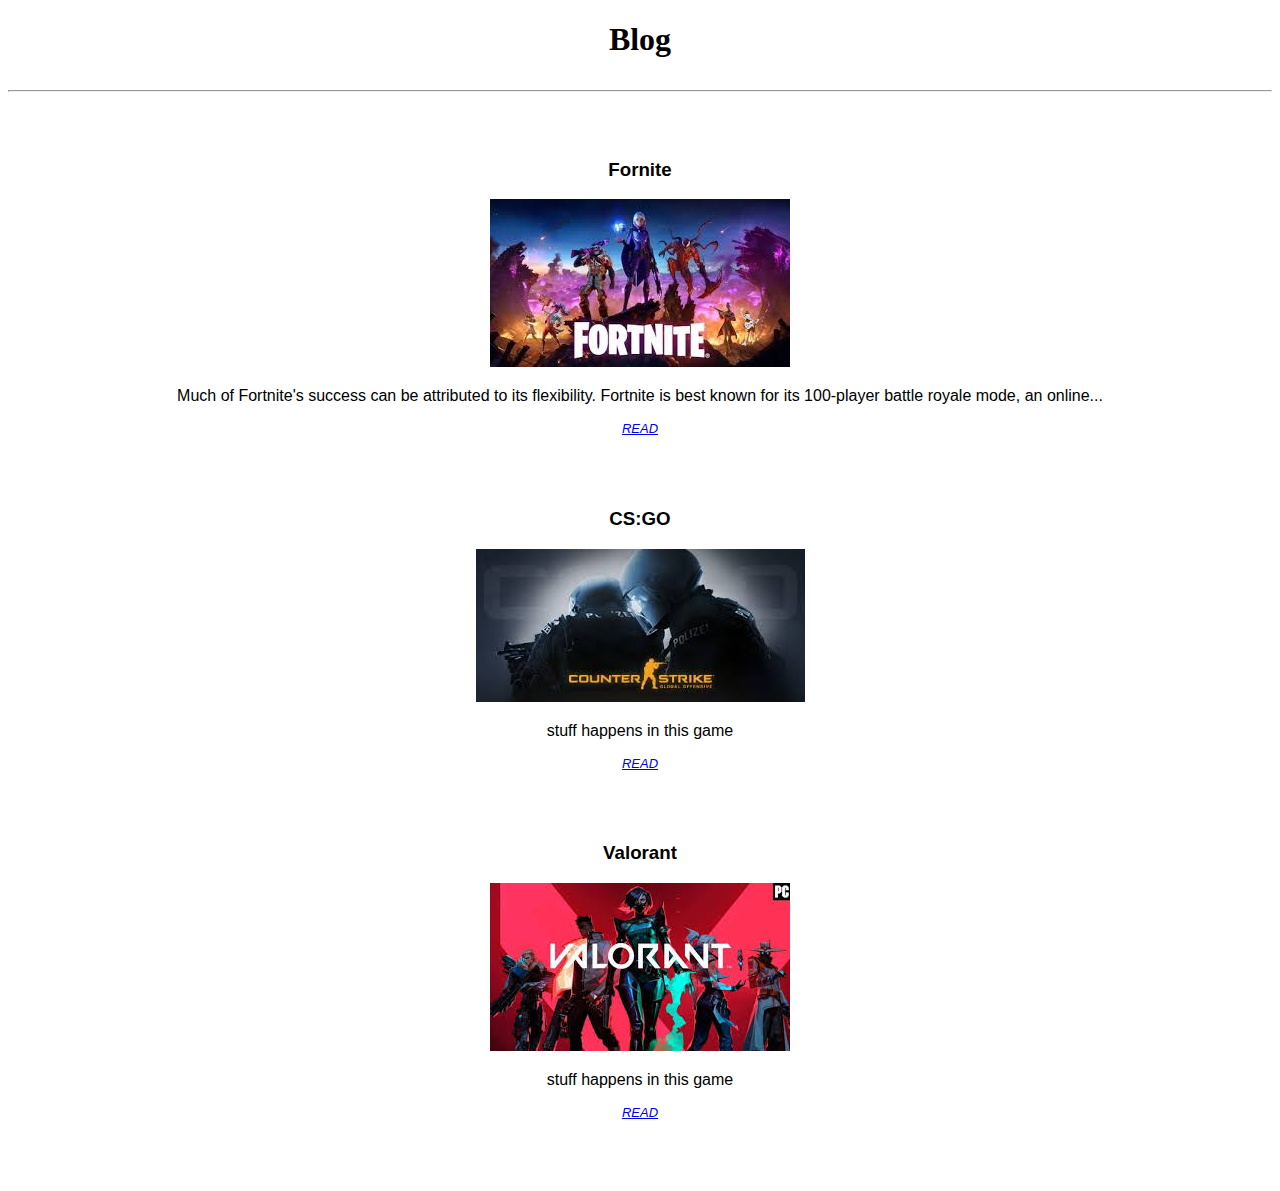
==== Blog Project/index.html @ 33e7494a "blog html" ====
<!DOCTYPE html>
<html lang="en">
<head>
    <meta charset="UTF-8">
    <meta http-equiv="X-UA-Compatible" content="IE=edge">
    <meta name="viewport" content="width=device-width, initial-scale=1.0">
    <title>Document</title>
    <link rel="stylesheet" href="style.css">
</head>
<body>
    <h1 class="top-header">Blog</h1>
    <hr>
    <div class="body">
        <div class="blog1">
            <h3 class="title">Fornite</h3>
            <p class="pic1"><img src=pics/fornite.jpg.jpg></p>
            <p class="descrip">Much of Fortnite's success can be attributed to its flexibility. Fortnite is best known for its 100-player battle royale mode, an online...</p>
            <p class="link"><a href="https://classroom.google.com/u/1/c/Mzg4MjgzODg1OTE5/a/Mzk2MjIwOTY2MjYz/details">READ</a></p>
        </div>
        <div class="blog2">     
            <h3 class="title">CS:GO</h3>
            <p class="pic2"><img src=pics/csgo.jpg></p>
            <p class="descrip">stuff happens in this game</p>
            <p class="link"><a href="https://classroom.google.com/u/1/c/Mzg4MjgzODg1OTE5/a/Mzk2MjIwOTY2MjYz/details">READ</a></p>
        </div> 
        <div class="blog3">        
            <h3 class="title">Valorant</h3>
            <p class="pic3"><img src=pics/valo.jpg></p>
            <p class="descrip">stuff happens in this game</p>
            <p class="link"><a href="https://classroom.google.com/u/1/c/Mzg4MjgzODg1OTE5/a/Mzk2MjIwOTY2MjYz/details">READ</a></p>
        </div>
    </div>

       
</body>
</html>
---- Blog Project/style.css ----
.body {
  font-family: "Libre Franklin", sans-serif;
}
.top-header {
  text-align: center;
  padding-bottom: 10px;
}
.title {
  text-align: center;
}
.descrip {
  text-align: center;
}
.link {
  text-align: center;
  font-style: italic;
  font-size: small;
}
.pic1 {
  text-align: center;
}
.pic2 {
  text-align: center;
}
.pic3 {
  text-align: center;
}
.blog1 {
  padding-top: 40px;
  padding-bottom: 40px;
}
.blog2 {
  padding-bottom: 40px;
}
.blog3 {
  padding-bottom: 50px;
}
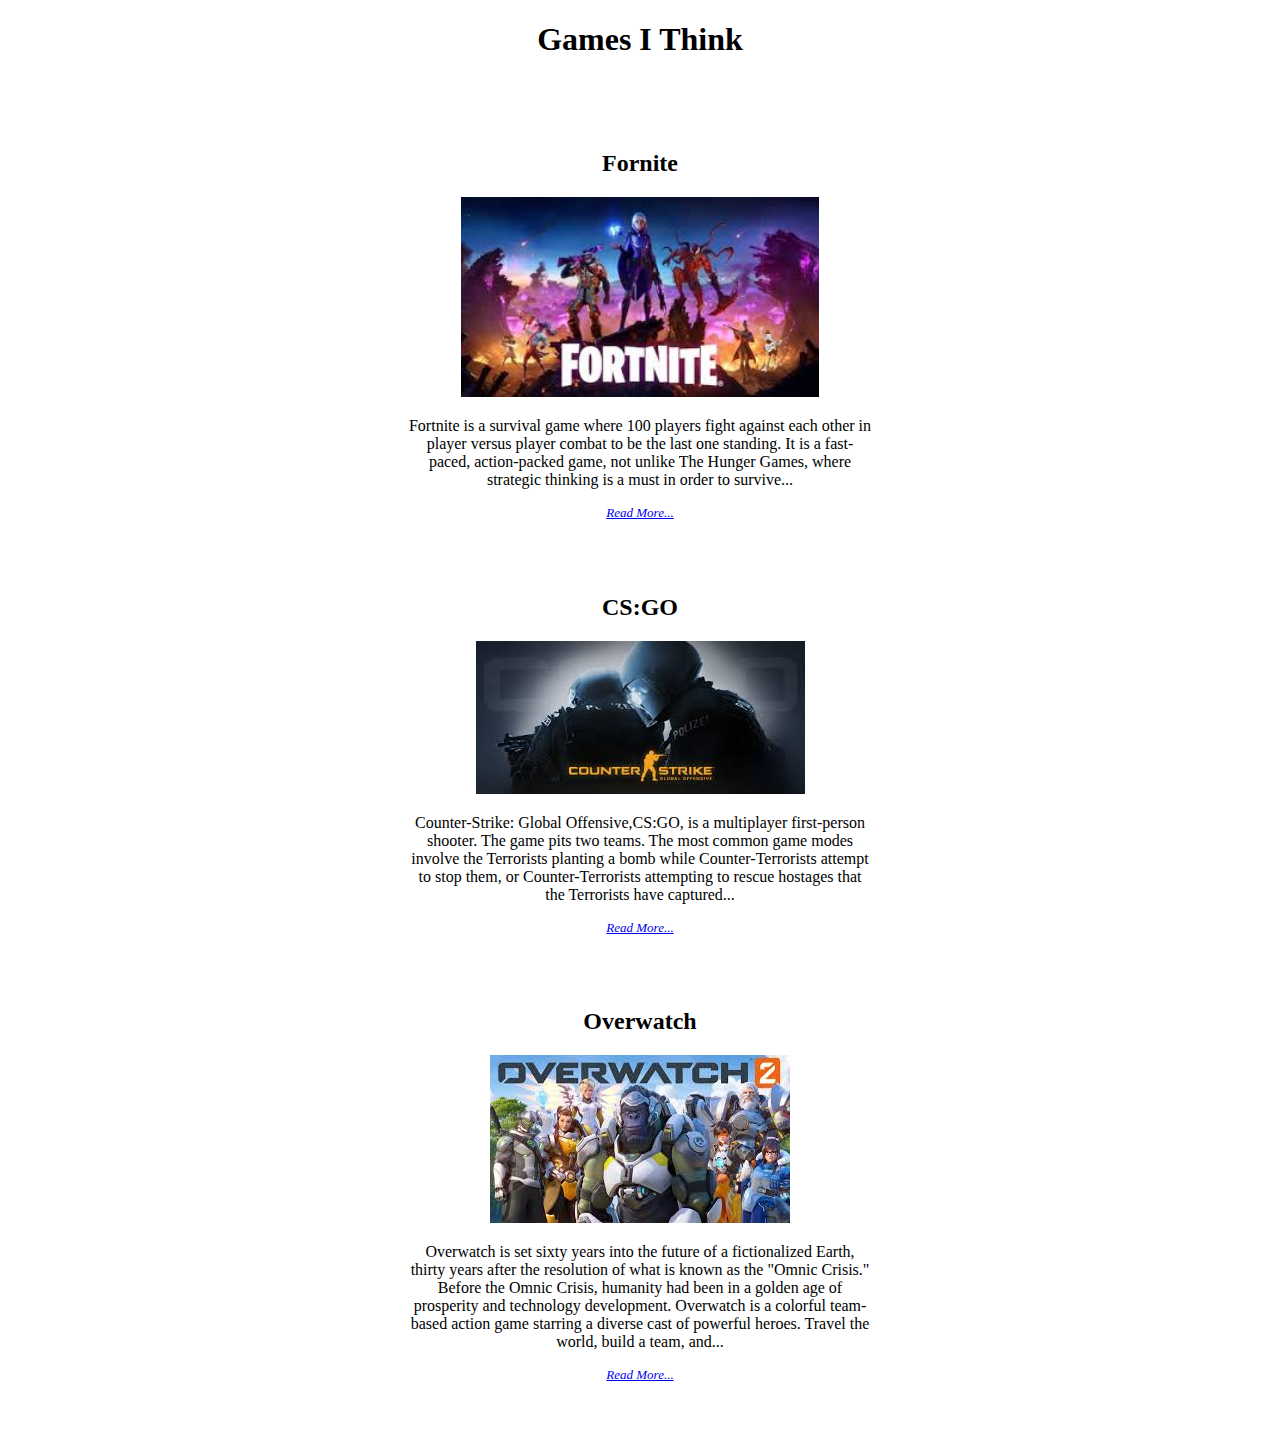
==== commit e5d98147: "day2" ====
--- a/Blog Project/index.html
+++ b/Blog Project/index.html
@@ -8,26 +8,26 @@
     <link rel="stylesheet" href="style.css">
 </head>
 <body>
-    <h1 class="top-header">Blog</h1>
-    <hr>
+    <h1 class="top-header">Games I Think</h1>
+
     <div class="body">
         <div class="blog1">
-            <h3 class="title">Fornite</h3>
-            <p class="pic1"><img src=pics/fornite.jpg.jpg></p>
-            <p class="descrip">Much of Fortnite's success can be attributed to its flexibility. Fortnite is best known for its 100-player battle royale mode, an online...</p>
-            <p class="link"><a href="https://classroom.google.com/u/1/c/Mzg4MjgzODg1OTE5/a/Mzk2MjIwOTY2MjYz/details">READ</a></p>
+            <h2 class="title">Fornite</h2>
+            <p class="pic"><img src=pics/fornite.jpg.jpg height="200px"></p>
+            <p class="descrip">Fortnite is a survival game where 100 players fight against each other in player versus player combat to be the last one standing. It is a fast-paced, action-packed game, not unlike The Hunger Games, where strategic thinking is a must in order to survive...</p>
+            <p class="link"><a href="https://mikewhalen.tech/">Read More...</a></p>
         </div>
         <div class="blog2">     
-            <h3 class="title">CS:GO</h3>
-            <p class="pic2"><img src=pics/csgo.jpg></p>
-            <p class="descrip">stuff happens in this game</p>
-            <p class="link"><a href="https://classroom.google.com/u/1/c/Mzg4MjgzODg1OTE5/a/Mzk2MjIwOTY2MjYz/details">READ</a></p>
+            <h2 class="title">CS:GO</h2>
+            <p class="pic"><img src=pics/csgo.jpg></p>
+            <p class="descrip">Counter-Strike: Global Offensive,CS:GO, is a multiplayer first-person shooter. The game pits two teams. The most common game modes involve the Terrorists planting a bomb while Counter-Terrorists attempt to stop them, or Counter-Terrorists attempting to rescue hostages that the Terrorists have captured...</p>
+            <p class="link"><a href="https://mikewhalen.tech/">Read More...</a></p>
         </div> 
         <div class="blog3">        
-            <h3 class="title">Valorant</h3>
-            <p class="pic3"><img src=pics/valo.jpg></p>
-            <p class="descrip">stuff happens in this game</p>
-            <p class="link"><a href="https://classroom.google.com/u/1/c/Mzg4MjgzODg1OTE5/a/Mzk2MjIwOTY2MjYz/details">READ</a></p>
+            <h2 class="title">Overwatch</h2>
+            <p class="pic"><img src=pics/overwatch.jpg></p>
+            <p class="descrip">Overwatch is set sixty years into the future of a fictionalized Earth, thirty years after the resolution of what is known as the "Omnic Crisis." Before the Omnic Crisis, humanity had been in a golden age of prosperity and technology development. Overwatch is a colorful team-based action game starring a diverse cast of powerful heroes. Travel the world, build a team, and...</p>
+            <p class="link"><a href="https://mikewhalen.tech/">Read More...</a></p>
         </div>
     </div>
 
--- a/Blog Project/style.css
+++ b/Blog Project/style.css
@@ -1,4 +1,4 @@
-.body {
+.body1 {
   font-family: "Libre Franklin", sans-serif;
 }
 .top-header {
@@ -10,21 +10,18 @@
 }
 .descrip {
   text-align: center;
+  margin-left: 400px;
+  margin-right: 400px;
 }
 .link {
   text-align: center;
   font-style: italic;
   font-size: small;
 }
-.pic1 {
+.pic {
   text-align: center;
 }
-.pic2 {
-  text-align: center;
-}
-.pic3 {
-  text-align: center;
-}
+
 .blog1 {
   padding-top: 40px;
   padding-bottom: 40px;
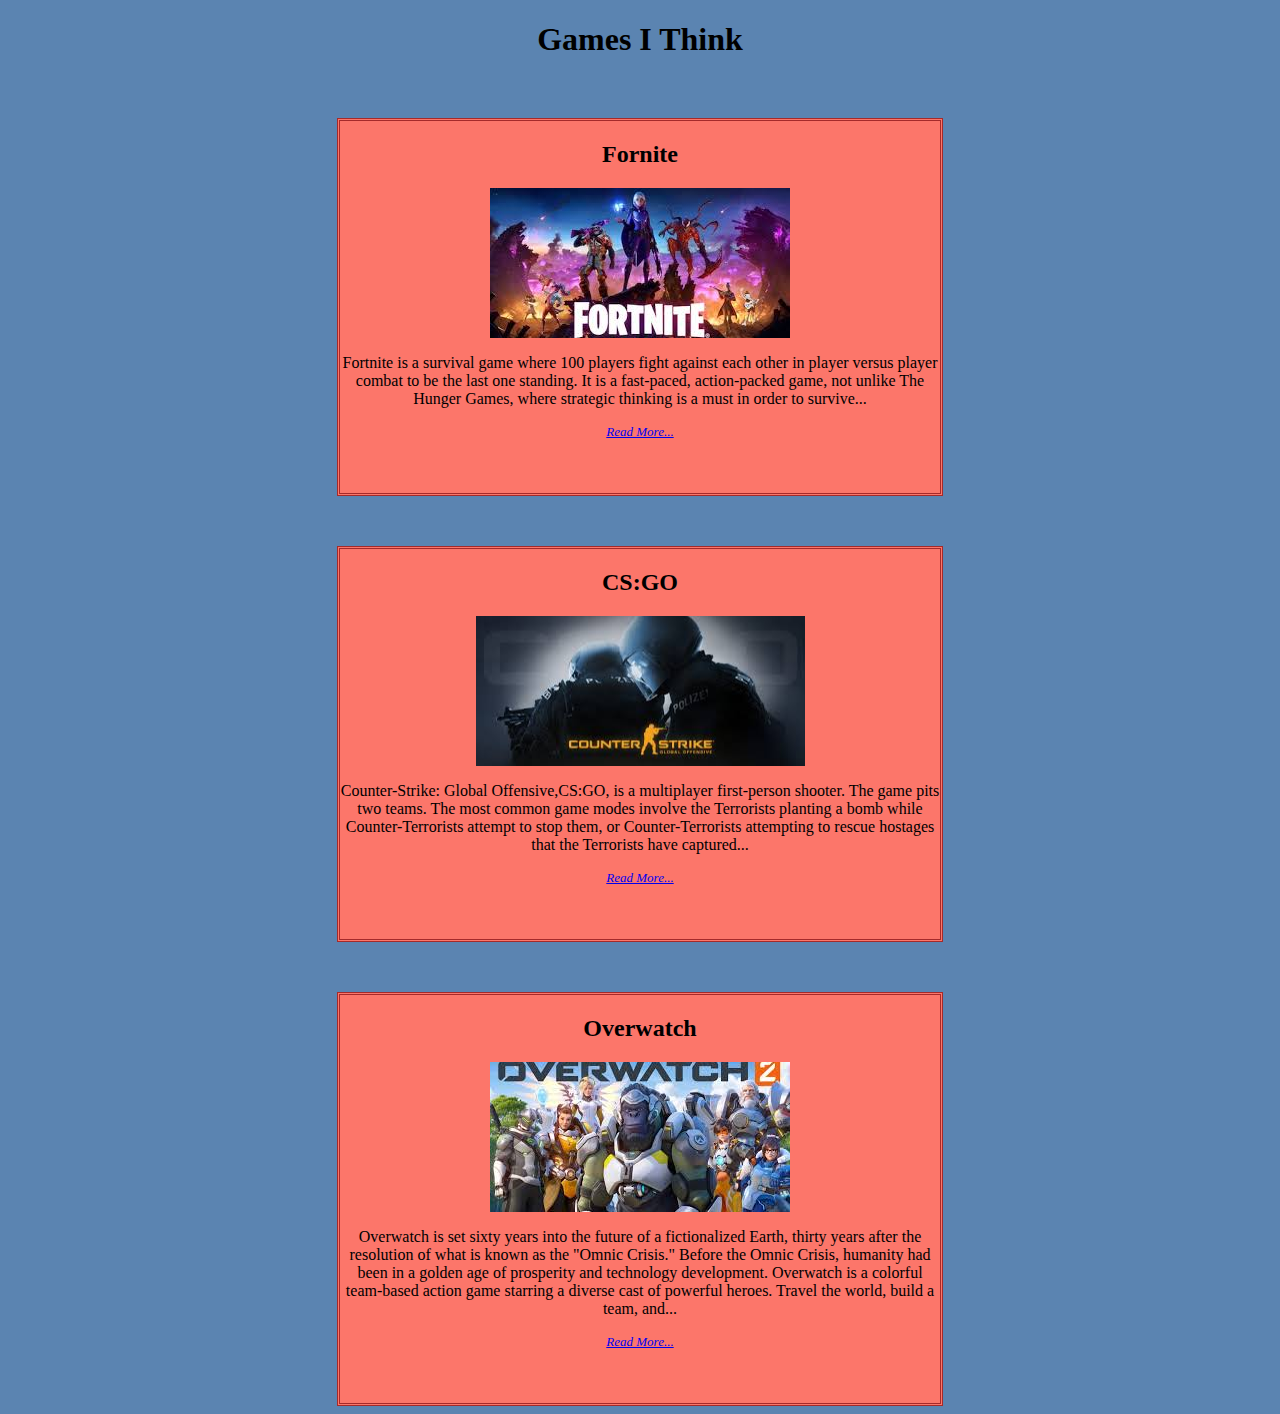
==== commit 98328003: "centered" ====
--- a/Blog Project/index.html
+++ b/Blog Project/index.html
@@ -10,22 +10,28 @@
 <body>
     <h1 class="top-header">Games I Think</h1>
 
-    <div class="body">
-        <div class="blog1">
+    <div class="whole">
+        <div class="blog">
             <h2 class="title">Fornite</h2>
-            <p class="pic"><img src=pics/fornite.jpg.jpg height="200px"></p>
+            <div class="pics">
+                <p class="pic"></p>
+            </div>
             <p class="descrip">Fortnite is a survival game where 100 players fight against each other in player versus player combat to be the last one standing. It is a fast-paced, action-packed game, not unlike The Hunger Games, where strategic thinking is a must in order to survive...</p>
             <p class="link"><a href="https://mikewhalen.tech/">Read More...</a></p>
         </div>
-        <div class="blog2">     
+        <div class="blog">     
             <h2 class="title">CS:GO</h2>
-            <p class="pic"><img src=pics/csgo.jpg></p>
+            <div class="pics2">
+                <p class="pic"></p>
+            </div>
             <p class="descrip">Counter-Strike: Global Offensive,CS:GO, is a multiplayer first-person shooter. The game pits two teams. The most common game modes involve the Terrorists planting a bomb while Counter-Terrorists attempt to stop them, or Counter-Terrorists attempting to rescue hostages that the Terrorists have captured...</p>
             <p class="link"><a href="https://mikewhalen.tech/">Read More...</a></p>
         </div> 
-        <div class="blog3">        
+        <div class="blog">        
             <h2 class="title">Overwatch</h2>
-            <p class="pic"><img src=pics/overwatch.jpg></p>
+            <div class="pics3">
+                <p class="pic"></p>
+            </div>
             <p class="descrip">Overwatch is set sixty years into the future of a fictionalized Earth, thirty years after the resolution of what is known as the "Omnic Crisis." Before the Omnic Crisis, humanity had been in a golden age of prosperity and technology development. Overwatch is a colorful team-based action game starring a diverse cast of powerful heroes. Travel the world, build a team, and...</p>
             <p class="link"><a href="https://mikewhalen.tech/">Read More...</a></p>
         </div>
--- a/Blog Project/style.css
+++ b/Blog Project/style.css
@@ -1,3 +1,8 @@
+body {
+  background-color: #5b84b1ff;
+}
+.whole {
+}
 .body1 {
   font-family: "Libre Franklin", sans-serif;
 }
@@ -6,29 +11,39 @@
   padding-bottom: 10px;
 }
 .title {
-  text-align: center;
 }
 .descrip {
-  text-align: center;
-  margin-left: 400px;
-  margin-right: 400px;
 }
 .link {
-  text-align: center;
   font-style: italic;
   font-size: small;
 }
-.pic {
+.blog {
+  padding-bottom: 40px;
+  width: 600px;
+  border-style: double;
+  border-color: brown;
+  margin-top: 50px;
+  background-color: #fc766aff;
   text-align: center;
+  margin-left: auto;
+  margin-right: auto;
 }
-
-.blog1 {
-  padding-top: 40px;
-  padding-bottom: 40px;
+.pics2 {
+  background-image: url(pics/csgo.jpg);
+  height: 150px;
+  background-repeat: no-repeat;
+  background-position: center;
 }
-.blog2 {
-  padding-bottom: 40px;
+.pics {
+  background-image: url(pics/fornite.jpg.jpg);
+  height: 150px;
+  background-repeat: no-repeat;
+  background-position: center;
 }
-.blog3 {
-  padding-bottom: 50px;
+.pics3 {
+  background-image: url(pics/overwatch.jpg);
+  height: 150px;
+  background-repeat: no-repeat;
+  background-position: center;
 }
